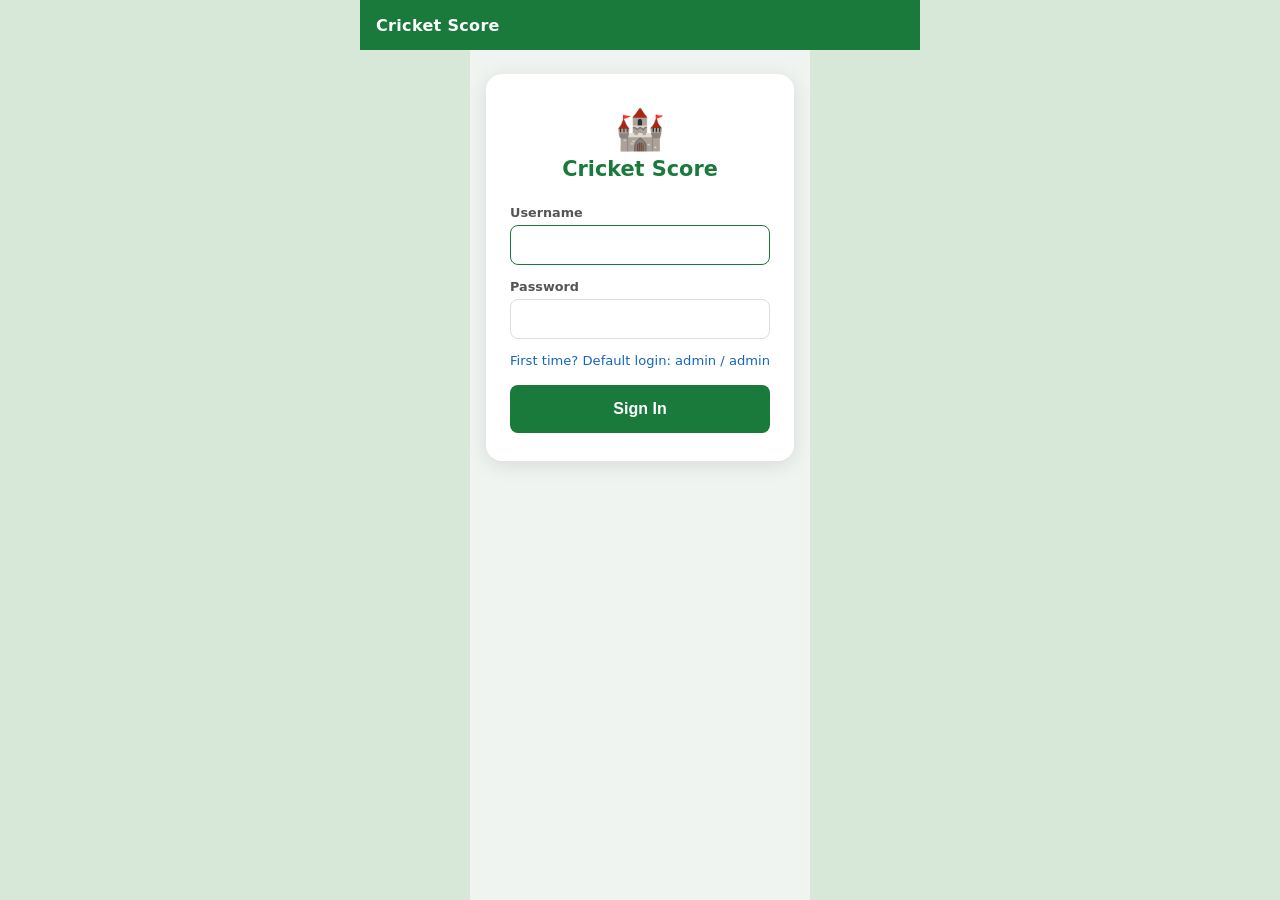
==== index.html @ b2412978 "Initial commit" ====
<!DOCTYPE html>
<html lang="en">
<head>
  <meta charset="UTF-8">
  <meta name="viewport" content="width=device-width, initial-scale=1.0, maximum-scale=1.0">
  <title>Cricket Score</title>
  <link rel="stylesheet" href="style.css">

  <!-- PWA -->
  <link rel="manifest" href="manifest.json">
  <meta name="theme-color" content="#1a7a3c">
  <!-- iOS -->
  <meta name="apple-mobile-web-app-capable" content="yes">
  <meta name="apple-mobile-web-app-status-bar-style" content="black-translucent">
  <meta name="apple-mobile-web-app-title" content="Cricket">
  <link rel="apple-touch-icon" href="icon-192.png">
</head>
<body>

  <!-- ── App header ──────────────────────────────────────── -->
  <header class="app-header">
    <span class="app-title">Cricket Score</span>
    <span class="match-event-label" id="match-event-label"></span>
    <span class="header-user" id="header-user"></span>
    <button class="btn-icon" id="btn-open-settings" title="Settings">&#9881;</button>
    <button class="btn-icon" id="btn-logout" title="Sign Out" style="display:none">&#10148;</button>
  </header>

  <!-- ═══════════════════════════════════════════════════════
       SCREEN: LOGIN
  ════════════════════════════════════════════════════════ -->
  <div id="screen-login">
    <div class="login-wrap">
      <div class="login-card">
        <p class="login-logo">&#127984;</p>
        <h1 class="login-title">Cricket Score</h1>
        <form id="form-login" class="login-form" novalidate>
          <label class="login-label">Username
            <input type="text" id="input-login-user" class="login-input"
                   autocomplete="username" autocapitalize="none" autocorrect="off">
          </label>
          <label class="login-label">Password
            <input type="password" id="input-login-pass" class="login-input"
                   autocomplete="current-password">
          </label>
          <p id="login-msg" class="login-msg"></p>
          <button type="submit" class="btn-primary">Sign In</button>
        </form>
      </div>
    </div>
  </div>

  <!-- ═══════════════════════════════════════════════════════
       SCREEN: HOME
  ════════════════════════════════════════════════════════ -->
  <div id="screen-home" style="display:none">

    <div class="home-start">
      <div class="setup-card">
        <div class="setup-header">
          <span class="setup-icon">&#127984;</span>
          <span class="setup-title">New Match</span>
        </div>
        <label class="setup-label" for="input-match-name">Match Name
          <input class="setup-input" id="input-match-name" type="text"
                 autocomplete="off" autocapitalize="words">
        </label>
        <label class="setup-label" for="select-overs">Overs per Innings
          <select id="select-overs" class="setup-input setup-select"></select>
        </label>
        <button class="btn-start-large" id="btn-start-match">&#9654;&ensp;Start New Match</button>
      </div>
    </div>

    <div class="home-past">
      <p class="section-label">Recent Matches</p>
      <div id="past-matches-list"></div>
    </div>

  </div><!-- /screen-home -->

  <!-- ═══════════════════════════════════════════════════════
       SCREEN: SCORING  (live match)
  ════════════════════════════════════════════════════════ -->
  <div id="screen-scoring" style="display:none">

    <!-- Innings bar — editable team names, both scores always visible -->
    <div class="innings-bar">
      <div class="inn-side" id="inn-side-0">
        <input class="inn-name-input" id="inn-name-0" type="text"
               placeholder="Team A" autocomplete="off" maxlength="30">
        <div class="inn-score-line">
          <span class="inn-score" id="inn-score-0">—</span>
          <span class="inn-overs" id="inn-overs-0"></span>
        </div>
      </div>
      <span class="inn-vs">vs</span>
      <div class="inn-side inn-right" id="inn-side-1">
        <input class="inn-name-input inn-name-right" id="inn-name-1" type="text"
               placeholder="Team B" autocomplete="off" maxlength="30">
        <div class="inn-score-line inn-score-right">
          <span class="inn-score" id="inn-score-1">—</span>
          <span class="inn-overs" id="inn-overs-1"></span>
        </div>
      </div>
    </div>

    <!-- Target strip (second innings only) -->
    <div class="target-bar" id="target-bar" style="display:none"></div>

    <!-- Batters + over info (stacked mobile / side-by-side desktop) -->
    <div class="batters-over-panel">

      <div class="batters-col">
        <div class="batter-row batter-striker" id="striker-row">
          <span class="bat-icon">&#127984;</span>
          <span class="batter-name" id="striker-name">—</span>
          <span class="batter-score" id="striker-score"></span>
        </div>
        <div class="batter-row" id="nonstriker-row">
          <span class="bat-icon"></span>
          <span class="batter-name" id="nonstriker-name">—</span>
          <span class="batter-score" id="nonstriker-score"></span>
        </div>
      </div>

      <!-- Over info: always in DOM, CSS controls placement -->
      <div class="over-info" id="over-info">
        <div class="over-row" id="over-current"></div>
        <div class="over-row" id="over-last"></div>
      </div>

    </div><!-- /batters-over-panel -->

    <!-- Inline: add next batter -->
    <div class="add-batter-row" id="add-batter-row" style="display:none">
      <span class="add-batter-label" id="add-batter-label">Next Batter</span>
      <input class="add-batter-input" id="input-next-batter"
             type="text" placeholder="Player name"
             autocomplete="off" autocapitalize="words">
      <button class="btn-add-batter" id="btn-confirm-batter">+</button>
    </div>

    <!-- Inline: add next bowler -->
    <div class="add-bowler-row" id="add-bowler-row" style="display:none">
      <span class="add-batter-label bowler-label">Bowler</span>
      <div class="bowler-input-line">
        <input class="add-batter-input" id="input-next-bowler"
               type="text" placeholder="Select or enter bowler name"
               list="bowler-datalist"
               autocomplete="off" autocapitalize="words">
        <datalist id="bowler-datalist"></datalist>
        <button class="btn-add-batter btn-add-bowler" id="btn-confirm-bowler">+</button>
      </div>
    </div>

    <!-- Compact actions: undo + end innings -->
    <div class="scoring-actions">
      <button class="btn-undo" id="btn-undo" disabled>&#8617; Undo</button>
      <button class="btn-end-innings" id="btn-end-innings">End Innings</button>
    </div>

    <!-- Ball event buttons -->
    <div class="ball-events" id="ball-events">
      <button class="ball-btn runs-btn"          data-event="0">0</button>
      <button class="ball-btn runs-btn"          data-event="1">1</button>
      <button class="ball-btn runs-btn"          data-event="2">2</button>
      <button class="ball-btn runs-btn"          data-event="3">3</button>
      <button class="ball-btn runs-btn boundary" data-event="4">4</button>
      <button class="ball-btn runs-btn six"      data-event="6">6</button>
      <button class="ball-btn extra-btn"         data-event="wide">WD</button>
      <button class="ball-btn extra-btn"         data-event="noball">NB</button>
      <button class="ball-btn extra-btn"         data-event="bye">Bye</button>
      <button class="ball-btn extra-btn"         data-event="legbye">LB</button>
      <button class="ball-btn wicket-btn"        data-event="wicket">OUT</button>
      <button class="ball-btn swap-btn"          id="btn-swap-strike">&#8644;</button>
    </div>

    <!-- Both scorecards — always visible, side by side -->
    <div class="scorecards-grid">
      <div class="scorecard-card" id="scorecard-0">
        <p class="sc-placeholder">Innings 1</p>
      </div>
      <div class="scorecard-card" id="scorecard-1">
        <p class="sc-placeholder">Innings 2</p>
      </div>
    </div>

  </div><!-- /screen-scoring -->

  <!-- ═══════════════════════════════════════════════════════
       SCREEN: RESULT  (match over, full scorecard)
  ════════════════════════════════════════════════════════ -->
  <div id="screen-result" style="display:none">
    <div id="result-content"></div>
    <div class="result-actions">
      <button class="btn-primary" id="btn-new-match">&#8592; All Matches</button>
    </div>
  </div>

<!-- ── Settings modal ──────────────────────────────────── -->
  <div class="modal-overlay" id="settings-modal" style="display:none">
    <div class="modal-box">
      <div class="modal-header">
        <h2>GitHub Settings</h2>
        <button class="modal-close" id="btn-close-settings">&#10005;</button>
      </div>
      <form class="settings-form" id="form-settings" novalidate>
        <label>GitHub Personal Access Token
          <input type="password" id="input-pat" placeholder="ghp_…" autocomplete="off">
        </label>
        <label>GitHub Username / Org
          <input type="text" id="input-owner" placeholder="your-username" autocomplete="off">
        </label>
        <label>Repository Name
          <input type="text" id="input-repo" placeholder="cricket-data" autocomplete="off">
        </label>
        <label>File Path
          <input type="text" id="input-filepath" placeholder="matches.json">
        </label>
        <div id="settings-status" class="status-msg"></div>
        <button type="submit" class="btn-primary">Test &amp; Save</button>

        <div class="settings-divider"></div>
        <p class="settings-section-title">Change Password</p>
        <label>Current Password
          <input type="password" id="input-curr-pwd" autocomplete="current-password">
        </label>
        <label>New Password
          <input type="password" id="input-new-pwd" autocomplete="new-password">
        </label>
        <div id="pwd-status" class="status-msg"></div>
        <button type="button" class="btn-primary btn-secondary" id="btn-change-pwd">Update Password</button>
      </form>
    </div>
  </div>

  <!-- ── Loading overlay ─────────────────────────────────── -->
  <div id="loading-overlay" style="display:none">
    <div class="spinner"></div>
    <span>Loading…</span>
  </div>

  <!-- ── Toast ────────────────────────────────────────────── -->
  <div id="toast" style="display:none"></div>

  <script src="scoring.js"></script>
  <script src="github.js"></script>
  <script src="app.js"></script>
  <script>
    if ('serviceWorker' in navigator) {
      navigator.serviceWorker.register('/sw.js');
    }
  </script>
</body>
</html>
---- style.css ----
/* ── Reset & Base ──────────────────────────────────── */
*, *::before, *::after { box-sizing: border-box; margin: 0; padding: 0; }
body {
  font-family: system-ui, -apple-system, sans-serif;
  background: #f0f4f0;
  color: #1a1a1a;
  min-height: 100dvh;
  min-height: 100vh;
}

/* ── App Header ────────────────────────────────────── */
.app-header {
  display: flex;
  align-items: center;
  justify-content: space-between;
  background: #1a7a3c;
  color: #fff;
  padding: 0 16px;
  height: 50px;
  position: sticky;
  top: 0;
  z-index: 20;
}
.app-title { font-size: 1rem; font-weight: 700; letter-spacing: 0.02em; flex-shrink: 0; }
.header-user {
  font-size: 0.72rem;
  font-weight: 600;
  color: rgba(255,255,255,0.75);
  background: rgba(255,255,255,0.15);
  padding: 2px 8px;
  border-radius: 10px;
  white-space: nowrap;
  flex-shrink: 0;
}
.match-event-label {
  flex: 1;
  font-size: 0.78rem;
  font-weight: 600;
  color: rgba(255,255,255,0.85);
  white-space: nowrap;
  overflow: hidden;
  text-overflow: ellipsis;
  text-align: center;
  padding: 0 8px;
}
.btn-icon {
  background: none;
  border: none;
  color: rgba(255,255,255,0.8);
  font-size: 1.25rem;
  cursor: pointer;
  touch-action: manipulation;
  min-width: 40px;
  min-height: 40px;
  display: flex;
  align-items: center;
  justify-content: center;
  border-radius: 50%;
}
.btn-icon:active { background: rgba(255,255,255,0.15); }

/* ── Common Buttons ────────────────────────────────── */
.btn-primary {
  display: block;
  width: 100%;
  padding: 14px;
  background: #1a7a3c;
  color: #fff;
  border: none;
  border-radius: 8px;
  font-size: 1rem;
  font-weight: 700;
  cursor: pointer;
  touch-action: manipulation;
  min-height: 48px;
  text-align: center;
}
.btn-primary:active { background: #155f30; }

/* ── HOME SCREEN ───────────────────────────────────── */
.teams-grid {
  display: grid;
  grid-template-columns: 1fr;
}

.team-card {
  background: #fff;
  border-bottom: 2px solid #e0e0e0;
}

.team-card-header {
  padding: 14px 16px 10px;
  border-bottom: 1px solid #f0f0f0;
}

.team-name-input {
  width: 100%;
  font-size: 1.2rem;
  font-weight: 700;
  color: #1a7a3c;
  border: none;
  outline: none;
  background: transparent;
  padding: 2px 0 4px;
  border-bottom: 2px solid transparent;
}
.team-name-input:focus { border-bottom-color: #1a7a3c; }

.players-list { background: #fff; }

.player-row {
  display: flex;
  align-items: center;
  gap: 10px;
  padding: 10px 16px;
  border-bottom: 1px solid #f5f5f5;
}
.player-num {
  font-size: 0.8rem;
  color: #ccc;
  min-width: 20px;
  text-align: right;
  flex-shrink: 0;
}
.player-name-input {
  flex: 1;
  font-size: 16px;
  border: none;
  outline: none;
  background: transparent;
  color: #1a1a1a;
  padding: 2px 0;
  min-height: 32px;
}
.player-name-input:focus { border-bottom: 1px solid #1a7a3c; }
.btn-remove-player {
  background: none;
  border: none;
  color: #ddd;
  font-size: 1.2rem;
  cursor: pointer;
  touch-action: manipulation;
  min-width: 36px;
  min-height: 36px;
  display: flex;
  align-items: center;
  justify-content: center;
  border-radius: 50%;
  flex-shrink: 0;
}
.btn-remove-player:active { color: #dc3545; background: #fff0f0; }

.btn-add-player {
  display: block;
  width: 100%;
  padding: 13px 16px;
  background: #fff;
  border: none;
  border-top: 1px solid #efefef;
  color: #1a7a3c;
  font-size: 0.95rem;
  font-weight: 600;
  text-align: left;
  cursor: pointer;
  touch-action: manipulation;
}
.btn-add-player:active { background: #f0f9f4; }

.home-start { padding: 16px 16px 4px; }

/* Setup card */
.setup-card {
  background: #fff;
  border-radius: 16px;
  padding: 20px 18px 22px;
  box-shadow: 0 3px 14px rgba(0,0,0,0.09);
  display: flex;
  flex-direction: column;
  gap: 16px;
}
.setup-header {
  display: flex;
  align-items: center;
  gap: 10px;
  border-bottom: 1px solid #f0f0f0;
  padding-bottom: 14px;
}
.setup-icon  { font-size: 1.5rem; line-height: 1; }
.setup-title { font-size: 1.1rem; font-weight: 700; color: #1a1a1a; }

.setup-label {
  display: flex;
  flex-direction: column;
  gap: 6px;
  font-size: 0.72rem;
  font-weight: 700;
  color: #888;
  text-transform: uppercase;
  letter-spacing: 0.05em;
}
.setup-input {
  font-size: 16px;
  padding: 11px 14px;
  border: 1.5px solid #e8e8e8;
  border-radius: 10px;
  background: #fafafa;
  outline: none;
  color: #1a1a1a;
  width: 100%;
  transition: border-color 0.15s, background 0.15s;
}
.setup-input:focus { border-color: #1a7a3c; background: #fff; }
.setup-select { cursor: pointer; }

.btn-start-large {
  display: block;
  width: 100%;
  padding: 15px;
  background: linear-gradient(160deg, #22913f 0%, #0d5a2c 100%);
  color: #fff;
  border: none;
  border-radius: 12px;
  font-size: 1.05rem;
  font-weight: 700;
  cursor: pointer;
  touch-action: manipulation;
  min-height: 52px;
  text-align: center;
  letter-spacing: 0.01em;
  box-shadow: 0 4px 14px rgba(13,90,44,0.3);
  margin-top: 2px;
}
.btn-start-large:active { opacity: 0.88; box-shadow: none; }

.home-past { padding: 0 16px 24px; }

.section-label {
  font-size: 0.72rem;
  font-weight: 700;
  text-transform: uppercase;
  letter-spacing: 0.07em;
  color: #aaa;
  padding: 12px 0 8px;
}

.match-card {
  background: #fff;
  border-radius: 10px;
  padding: 12px 14px;
  margin-bottom: 8px;
  box-shadow: 0 1px 3px rgba(0,0,0,0.07);
  cursor: pointer;
  touch-action: manipulation;
}
.match-card:active { background: #f9f9f9; }
.match-card-teams  { font-size: 0.95rem; font-weight: 600; }
.match-card-scores { font-size: 0.78rem; color: #666; margin-top: 3px; }
.match-card-result { font-size: 0.78rem; color: #1a7a3c; font-weight: 600; margin-top: 3px; }
.empty-state { text-align: center; color: #ccc; font-size: 0.9rem; padding: 24px 0; }

/* ── SCORING SCREEN ────────────────────────────────── */

/* Innings bar */
.innings-bar {
  display: flex;
  align-items: stretch;
  background: #1a7a3c;
  color: #fff;
  padding: 6px 14px;
  gap: 8px;
}
.inn-side { flex: 1; opacity: 0.55; transition: opacity 0.15s; min-width: 0; }
.inn-side.batting { opacity: 1; }
.inn-right { text-align: right; }

.inn-name-input {
  width: 100%;
  background: transparent;
  border: none;
  border-bottom: 1px dashed rgba(255,255,255,0.35);
  outline: none;
  color: #fff;
  font-size: 0.72rem;
  font-weight: 700;
  text-transform: uppercase;
  letter-spacing: 0.04em;
  padding: 0;
  margin-bottom: 2px;
}
.inn-name-input:focus { border-bottom-color: rgba(255,255,255,0.8); }
.inn-name-right { text-align: right; }

.inn-score-line { display: flex; align-items: baseline; gap: 4px; }
.inn-score-right { justify-content: flex-end; }
.inn-score { font-size: 1.3rem; font-weight: 700; line-height: 1; }
.inn-overs { font-size: 0.7rem; opacity: 0.75; }
.inn-vs    { font-size: 0.72rem; opacity: 0.45; align-self: center; flex-shrink: 0; }

/* Target bar */
.target-bar {
  background: #f5c518;
  color: #1a1a1a;
  text-align: center;
  padding: 6px 14px;
  font-size: 0.82rem;
  font-weight: 700;
}

/* Batters + over panel */
.batters-over-panel {
  display: flex;
  flex-direction: column;
  background: #fff;
  border-bottom: 1px solid #efefef;
}

.batters-col { padding: 3px 10px; min-width: 0; }

.batter-row {
  display: flex;
  align-items: center;
  gap: 5px;
  padding: 2px 0;
  min-height: 22px;
}
.bat-icon { width: 16px; flex-shrink: 0; font-size: 0.75rem; text-align: center; }
.batter-name {
  flex: 1;
  font-size: 0.8rem;
  white-space: nowrap;
  overflow: hidden;
  text-overflow: ellipsis;
  min-width: 0;
}
.batter-striker .batter-name { font-weight: 600; }
.batter-score {
  font-size: 0.78rem;
  font-weight: 700;
  color: #1a7a3c;
  white-space: nowrap;
  flex-shrink: 0;
}

/* Over info */
.over-info {
  padding: 4px 10px 5px;
  border-top: 1px solid #f2f2f2;
  min-height: 0;
  flex: 1;
  min-width: 0;
}
.over-row {
  display: flex;
  align-items: center;
  flex-wrap: wrap;
  gap: 2px;
  min-height: 0;
  margin-bottom: 0;
}

.over-label {
  font-size: 0.68rem;
  font-weight: 700;
  color: #999;
  text-transform: uppercase;
  letter-spacing: 0.03em;
  margin-right: 3px;
  white-space: nowrap;
  flex-shrink: 0;
}
.over-sep {
  color: #ccc;
  font-size: 0.85rem;
  font-weight: 300;
  margin: 0 4px;
  flex-shrink: 0;
}
.over-empty {
  color: #ccc;
  font-size: 0.75rem;
  margin-right: 4px;
}

/* Ball chips */
.chip {
  display: inline-flex;
  align-items: center;
  justify-content: center;
  min-width: 24px;
  height: 24px;
  border-radius: 5px;
  font-size: 0.72rem;
  font-weight: 700;
  padding: 0 4px;
}
.chip-dot     { background: #f0f0f0; color: #999; }
.chip-runs    { background: #e4f2ea; color: #1a7a3c; }
.chip-four    { background: #1a7a3c; color: #fff; }
.chip-six     { background: #0d5a2c; color: #fff; }
.chip-extra   { background: #fff3cd; color: #7b5800; }
.chip-wicket  { background: #dc3545; color: #fff; }

/* Inline add batter */
.add-batter-row {
  display: flex;
  align-items: center;
  gap: 8px;
  padding: 8px 14px;
  background: #e8f5e9;
  border-bottom: 1px solid #c8e6c9;
}
.add-batter-label {
  font-size: 0.78rem;
  font-weight: 700;
  color: #2e7d32;
  white-space: nowrap;
  flex-shrink: 0;
}
.add-batter-input {
  flex: 1;
  font-size: 16px;
  padding: 8px 10px;
  border: 1px solid #a5d6a7;
  border-radius: 6px;
  background: #fff;
  outline: none;
  min-width: 0;
}
.add-batter-input:focus { border-color: #1a7a3c; }
.btn-add-batter {
  background: #1a7a3c;
  color: #fff;
  border: none;
  border-radius: 6px;
  width: 40px;
  height: 40px;
  font-size: 1.4rem;
  cursor: pointer;
  touch-action: manipulation;
  flex-shrink: 0;
  display: flex;
  align-items: center;
  justify-content: center;
}

/* Inline add bowler */
.add-bowler-row {
  padding: 7px 14px 8px;
  background: #e8f0fe;
  border-bottom: 1px solid #c5d5f8;
}
.bowler-label { color: #1565c0; }
.bowler-input-line {
  display: flex;
  gap: 8px;
  align-items: center;
}
.btn-add-bowler { background: #1565c0 !important; }

/* Ball events */
.ball-events {
  display: grid;
  grid-template-columns: repeat(6, 1fr);
  gap: 4px;
  padding: 7px 8px 6px;
  background: #f8f9f8;
}
.ball-btn {
  min-height: 40px;
  font-size: 0.82rem;
  font-weight: 700;
  border: none;
  border-radius: 7px;
  cursor: pointer;
  touch-action: manipulation;
  padding: 0 2px;
}
.runs-btn   { background: #e4f2ea; color: #1a7a3c; }
.boundary   { background: #1a7a3c; color: #fff; }
.six        { background: #0d5a2c; color: #fff; }
.extra-btn  { background: #fff8e1; color: #7b5800; }
.wicket-btn { background: #1565c0; color: #fff; }
.swap-btn   { background: #e3f2fd; color: #1565c0; }
.ball-btn:disabled { opacity: 0.28; cursor: not-allowed; }

/* Compact scoring actions bar (undo + end innings) */
.scoring-actions {
  display: flex;
  align-items: center;
  justify-content: space-between;
  padding: 5px 8px;
  background: #f8f9f8;
  border-top: 1px solid #eaeaea;
  gap: 6px;
}
.btn-undo {
  padding: 6px 14px;
  background: #fff;
  color: #555;
  border: 1px solid #ccc;
  border-radius: 6px;
  font-size: 0.8rem;
  font-weight: 600;
  cursor: pointer;
  touch-action: manipulation;
  min-height: 34px;
  white-space: nowrap;
}
.btn-undo:disabled { opacity: 0.35; cursor: not-allowed; }
.btn-undo:not(:disabled):active { background: #f0f0f0; }
.btn-end-innings {
  padding: 6px 14px;
  background: #fff;
  color: #1a7a3c;
  border: 1.5px solid #1a7a3c;
  border-radius: 6px;
  font-size: 0.8rem;
  font-weight: 700;
  cursor: pointer;
  touch-action: manipulation;
  min-height: 34px;
  white-space: nowrap;
}
.btn-end-innings:active { background: #f0f9f4; }

/* Scorecards */
.scorecards-grid {
  display: grid;
  grid-template-columns: 1fr 1fr;
  border-top: 2px solid #dde8dd;
}
.scorecard-card {
  padding: 10px 10px 14px;
  background: #fff;
  min-width: 0;
  overflow: hidden;
}
.scorecard-card + .scorecard-card { border-left: 1px solid #e8e8e8; }
.scorecard-card h4 {
  font-size: 0.72rem;
  font-weight: 700;
  text-transform: uppercase;
  letter-spacing: 0.04em;
  color: #1a7a3c;
  margin-bottom: 6px;
  white-space: nowrap;
  overflow: hidden;
  text-overflow: ellipsis;
}
.sc-table { width: 100%; border-collapse: collapse; font-size: 0.72rem; }
.sc-table th { font-size: 0.62rem; font-weight: 700; color: #bbb; text-transform: uppercase;
               padding: 2px 1px 4px; border-bottom: 1px solid #eee; text-align: right; }
.sc-table th.td-name { text-align: left; }
.sc-table td { padding: 3px 1px; border-bottom: 1px solid #f8f8f8; vertical-align: middle; }
.td-name   { overflow: hidden; text-overflow: ellipsis; white-space: nowrap; max-width: 54px; }
.td-status-inline { color: #ccc; font-size: 0.6rem; margin-left: 2px; }
.td-runs   { text-align: right; width: 20px; padding-right: 2px; }
.td-balls  { text-align: right; color: #aaa; width: 18px; font-size: 0.68rem; }
.td-sr     { text-align: right; color: #888; width: 26px; font-size: 0.68rem; }
.td-fours  { text-align: right; color: #1a7a3c; width: 16px; font-size: 0.68rem; }
.td-sixes  { text-align: right; color: #0d5a2c; width: 16px; font-size: 0.68rem; }

/* Not-out batters: bold */
.sc-row-active .td-name,
.sc-row-active .td-runs,
.sc-row-active .td-balls,
.sc-row-active .td-sr { font-weight: 700; }

/* Out batters: same colour, normal weight (no grey fade) */
.sc-row-out .td-name,
.sc-row-out .td-runs,
.sc-row-out .td-balls,
.sc-row-out .td-sr { font-weight: 400; }
.sc-extras {
  font-size: 0.68rem; color: #999; padding: 5px 0 2px;
  border-top: 1px solid #f5f5f5; margin-top: 2px;
}
.sc-total {
  font-size: 0.82rem; font-weight: 700;
  padding: 3px 0 0; border-top: 1px solid #e0e0e0; margin-top: 3px;
}
.sc-placeholder { font-size: 0.78rem; color: #ccc; text-align: center; padding: 20px 4px; }
.sc-section-label {
  font-size: 0.62rem;
  font-weight: 700;
  text-transform: uppercase;
  letter-spacing: 0.06em;
  color: #1565c0;
  padding: 7px 0 4px;
  border-top: 1px solid #e0e0e0;
  margin-top: 4px;
}
.td-overs { text-align: right; width: 22px; color: #555; font-size: 0.68rem; }
.td-bruns { text-align: right; width: 18px; font-size: 0.68rem; }
.td-wkts  { text-align: right; width: 14px; color: #1565c0; font-weight: 700; font-size: 0.68rem; }

/* ── RESULT SCREEN ─────────────────────────────────── */
.result-banner {
  display: flex;
  flex-direction: column;
  align-items: center;
  justify-content: center;
  gap: 6px;
  padding: 28px 20px 24px;
  background: linear-gradient(150deg, #1a7a3c 0%, #0d5a2c 55%, #093d1e 100%);
  color: #fff;
  text-align: center;
  position: relative;
  overflow: hidden;
  animation: result-pop 0.45s cubic-bezier(0.22, 1, 0.36, 1) both;
}
.result-banner::before {
  content: '';
  position: absolute;
  inset: 0;
  background: radial-gradient(ellipse at 50% 0%, rgba(255,255,255,0.12) 0%, transparent 70%);
  pointer-events: none;
}
.result-banner-trophy {
  font-size: 2.8rem;
  line-height: 1;
  filter: drop-shadow(0 2px 8px rgba(0,0,0,0.35));
  animation: trophy-bounce 0.6s 0.35s cubic-bezier(0.22, 1, 0.36, 1) both;
}
.result-banner-text {
  font-size: 1.25rem;
  font-weight: 800;
  letter-spacing: 0.01em;
  line-height: 1.25;
  text-shadow: 0 2px 8px rgba(0,0,0,0.3);
  position: relative;
}
@keyframes result-pop {
  from { opacity: 0; transform: translateY(-10px); }
  to   { opacity: 1; transform: translateY(0); }
}
@keyframes trophy-bounce {
  from { opacity: 0; transform: scale(0.4) translateY(8px); }
  to   { opacity: 1; transform: scale(1) translateY(0); }
}

.result-actions { padding: 12px 16px 20px; }

/* Match meta */
.res-match-meta {
  display: flex;
  align-items: baseline;
  gap: 10px;
  padding: 14px 16px 10px;
  flex-wrap: wrap;
}
.res-match-title { font-size: 1rem; font-weight: 700; }
.res-match-date  { font-size: 0.78rem; color: #999; }

/* Per-innings block */
.res-innings {
  padding: 10px 16px 12px;
  background: #fff;
  border-top: 2px solid #e8f0e8;
}
.res-innings-2 { border-top-color: #d6e4f8; }

.res-inn-header {
  display: flex;
  align-items: baseline;
  justify-content: space-between;
  margin-bottom: 6px;
}
.res-team-name { font-size: 0.78rem; font-weight: 700; text-transform: uppercase; letter-spacing: 0.05em; color: #1a7a3c; }
.res-innings-2 .res-team-name { color: #1565c0; }
.res-inn-total { font-size: 1.25rem; font-weight: 700; }
.res-inn-overs { font-size: 0.72rem; font-weight: 400; color: #888; }

/* Batters row */
.res-batters {
  display: flex;
  flex-wrap: wrap;
  align-items: center;
  gap: 2px;
  margin-bottom: 5px;
  line-height: 1.8;
}
.res-batter-in  { font-size: 0.85rem; }
.res-batter-out { font-size: 0.85rem; color: #888; }
.res-dot { color: #ccc; font-size: 0.85rem; padding: 0 3px; }

/* Extras */
.res-extras {
  font-size: 0.75rem;
  color: #888;
  margin-bottom: 6px;
}
.res-extras-detail { color: #aaa; }

/* Bowling row */
.res-bowling {
  display: flex;
  flex-wrap: wrap;
  align-items: center;
  gap: 2px;
  padding-top: 6px;
  border-top: 1px solid #f0f0f0;
}
.res-bowling-lbl {
  font-size: 0.65rem;
  font-weight: 700;
  text-transform: uppercase;
  letter-spacing: 0.06em;
  color: #aaa;
  margin-right: 4px;
  flex-shrink: 0;
}
.res-bowler      { font-size: 0.82rem; }
.res-bowler-wkt  { color: #1565c0; }

/* Result summary */
.res-summary {
  background: linear-gradient(135deg, #1a7a3c, #0d5a2c);
  color: #fff;
  text-align: center;
  padding: 14px 16px;
  font-size: 1rem;
  font-weight: 700;
  letter-spacing: 0.01em;
}

/* ── Settings Modal ────────────────────────────────── */
.modal-overlay {
  position: fixed; inset: 0;
  background: rgba(0,0,0,0.45);
  z-index: 50;
  display: flex;
  align-items: flex-end;
  justify-content: center;
}
.modal-box {
  background: #fff;
  width: 100%;
  max-width: 520px;
  border-radius: 16px 16px 0 0;
  max-height: 92dvh;
  max-height: 92vh;
  overflow-y: auto;
}
.modal-header {
  display: flex; align-items: center; justify-content: space-between;
  padding: 16px 16px 10px; border-bottom: 1px solid #eee;
}
.modal-header h2 { font-size: 1rem; font-weight: 700; }
.modal-close {
  background: none; border: none; font-size: 1.1rem; color: #888;
  cursor: pointer; touch-action: manipulation; padding: 4px 8px; min-height: 36px;
}
.settings-form { padding: 16px; display: flex; flex-direction: column; gap: 14px; }
.settings-form label { display: flex; flex-direction: column; gap: 5px; font-size: 0.8rem; font-weight: 600; color: #555; }
.settings-form input { font-size: 16px; padding: 10px 12px; border: 1px solid #ddd; border-radius: 8px; outline: none; color: #1a1a1a; }
.settings-form input:focus { border-color: #1a7a3c; }
.status-msg { font-size: 0.83rem; padding: 8px 12px; border-radius: 6px; display: none; }
.status-msg.show  { display: block; }
.status-msg.ok    { background: #e8f5e9; color: #2e7d32; }
.status-msg.error { background: #ffebee; color: #c62828; }

/* ── Loading / Toast ───────────────────────────────── */
#loading-overlay {
  position: fixed; inset: 0;
  background: rgba(255,255,255,0.82);
  display: flex; align-items: center; justify-content: center;
  flex-direction: column; gap: 12px; z-index: 100;
  font-size: 0.9rem; color: #555;
}
.spinner {
  width: 34px; height: 34px;
  border: 4px solid #ddd; border-top-color: #1a7a3c;
  border-radius: 50%; animation: spin 0.75s linear infinite;
}
@keyframes spin { to { transform: rotate(360deg); } }

#toast {
  position: fixed; bottom: 20px; left: 50%; transform: translateX(-50%);
  background: #333; color: #fff;
  padding: 9px 20px; border-radius: 20px;
  font-size: 0.85rem; z-index: 200;
  max-width: 88vw; text-align: center;
  pointer-events: none; white-space: nowrap;
}
.toast-success { background: #1a7a3c !important; }
.toast-error   { background: #dc3545 !important; }
.toast-warn    { background: #856404 !important; }

/* ── Login Screen ──────────────────────────────────── */
#screen-login {
  min-height: calc(100dvh - 50px);
  min-height: calc(100vh - 50px);
  display: flex;
  align-items: center;
  justify-content: center;
  padding: 24px 16px;
  background: #f0f4f0;
}
.login-wrap {
  width: 100%;
  max-width: 360px;
}
.login-card {
  background: #fff;
  border-radius: 16px;
  padding: 32px 24px 28px;
  box-shadow: 0 4px 20px rgba(0,0,0,0.1);
  text-align: center;
}
.login-logo  { font-size: 2.5rem; margin-bottom: 4px; }
.login-title { font-size: 1.3rem; font-weight: 700; color: #1a7a3c; margin-bottom: 24px; }
.login-form  { display: flex; flex-direction: column; gap: 14px; text-align: left; }
.login-label { display: flex; flex-direction: column; gap: 5px; font-size: 0.8rem; font-weight: 600; color: #555; }
.login-input {
  font-size: 16px;
  padding: 10px 12px;
  border: 1px solid #ddd;
  border-radius: 8px;
  outline: none;
  color: #1a1a1a;
  width: 100%;
}
.login-input:focus { border-color: #1a7a3c; }
.login-msg        { font-size: 0.82rem; min-height: 18px; margin: 0; }
.login-msg-error  { color: #c62828; }
.login-msg-info   { color: #1565c0; }

/* Settings extras */
.settings-divider      { border: none; border-top: 1px solid #eee; margin: 4px 0; }
.settings-section-title { font-size: 0.8rem; font-weight: 700; color: #555; margin: 0; }
.btn-secondary { background: #555 !important; }

/* ── Desktop layout ────────────────────────────────── */
@media (min-width: 600px) {
  /* Home: teams side by side */
  .teams-grid {
    grid-template-columns: 1fr 1fr;
  }
  .team-card-b {
    border-left: 2px solid #e8e8e8;
    border-bottom: 2px solid #e0e0e0;
  }

  /* Scoring: batters + over info side by side */
  .batters-over-panel {
    flex-direction: row;
    align-items: stretch;
  }
  .batters-col {
    flex: 0 0 auto;
    width: 38%;
    border-right: 1px solid #f0f0f0;
  }
  .over-info {
    flex: 1;
    border-top: none;
    padding: 6px 10px;
    display: flex;
    flex-direction: column;
    justify-content: center;
    gap: 4px;
  }
  .over-row { margin-bottom: 0; }

  /* Center everything */
  body { display: flex; flex-direction: column; align-items: center; background: #d8e8d8; }
  .app-header { width: 100%; max-width: 560px; border-radius: 0; }
  #screen-home, #screen-scoring, #screen-result { max-width: 560px; width: 100%; }
}
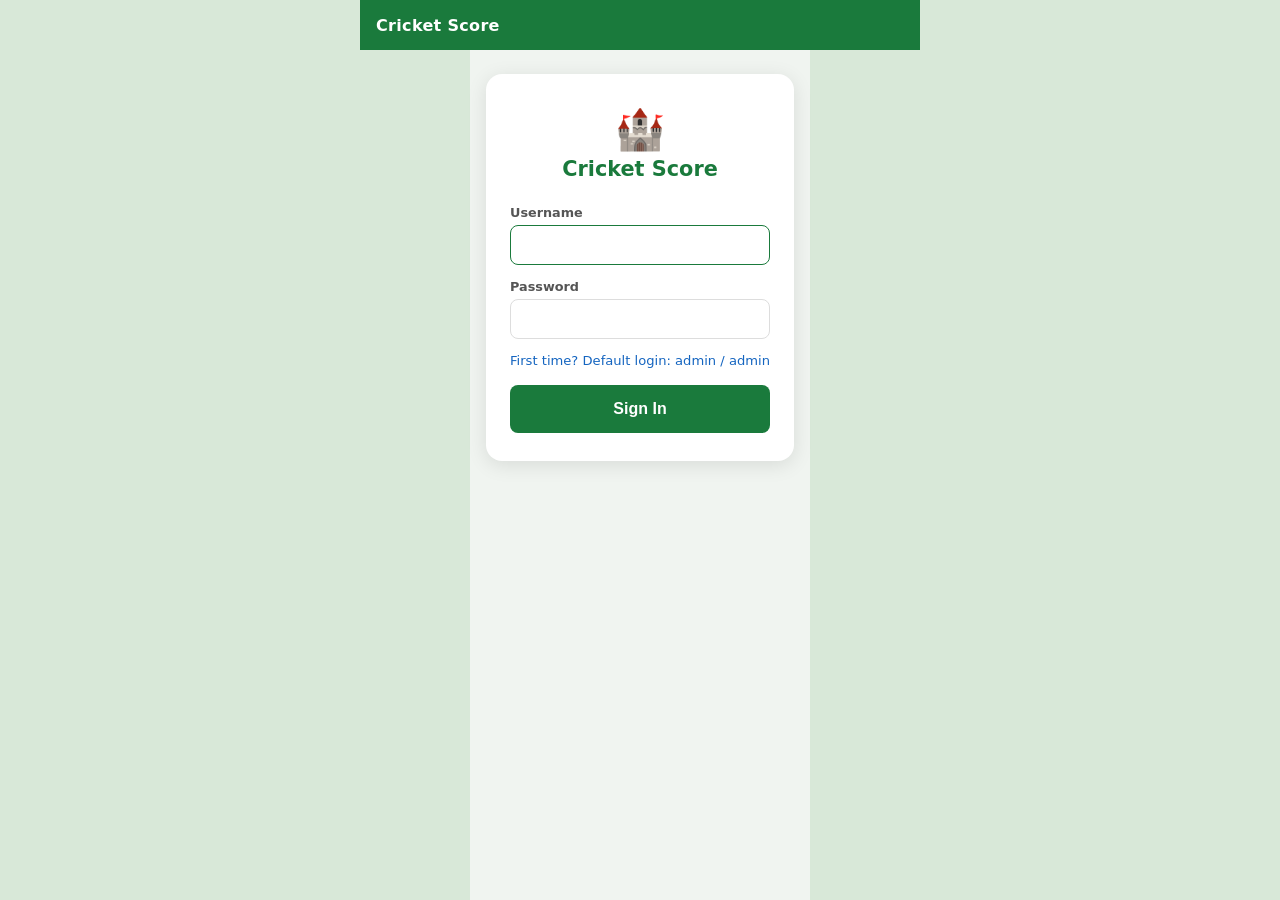
==== commit fd0b423c: "Add file1" ====
--- a/index.html
+++ b/index.html
@@ -231,6 +231,24 @@
         </label>
         <div id="pwd-status" class="status-msg"></div>
         <button type="button" class="btn-primary btn-secondary" id="btn-change-pwd">Update Password</button>
+
+        <!-- Admin only: manage users -->
+        <div id="user-mgmt-section" style="display:none">
+          <div class="settings-divider"></div>
+          <p class="settings-section-title">Manage Users</p>
+          <div id="users-list"></div>
+          <label>New Username
+            <input type="text" id="input-new-username" placeholder="username"
+                   autocomplete="off" autocapitalize="none" autocorrect="off">
+          </label>
+          <label>New Password
+            <input type="password" id="input-new-user-pwd" placeholder="password"
+                   autocomplete="new-password">
+          </label>
+          <div id="adduser-status" class="status-msg"></div>
+          <button type="button" class="btn-primary btn-add-user" id="btn-add-user">+ Add User</button>
+        </div>
+
       </form>
     </div>
   </div>
--- a/style.css
+++ b/style.css
@@ -830,6 +830,33 @@
 .settings-divider      { border: none; border-top: 1px solid #eee; margin: 4px 0; }
 .settings-section-title { font-size: 0.8rem; font-weight: 700; color: #555; margin: 0; }
 .btn-secondary { background: #555 !important; }
+.btn-add-user  { background: #1565c0 !important; }
+
+/* User management list */
+.user-row {
+  display: flex;
+  align-items: center;
+  gap: 8px;
+  padding: 7px 10px;
+  background: #f8f9fa;
+  border-radius: 7px;
+  margin-bottom: 6px;
+}
+.user-row-name { flex: 1; font-size: 0.88rem; font-weight: 600; color: #1a1a1a; }
+.user-row-role {
+  font-size: 0.7rem; font-weight: 700; text-transform: uppercase;
+  letter-spacing: 0.05em; color: #fff;
+  background: #1a7a3c; padding: 2px 7px; border-radius: 10px;
+}
+.user-row-you {
+  font-size: 0.7rem; color: #aaa; font-style: italic;
+}
+.btn-delete-user {
+  background: none; border: 1px solid #dc3545; color: #dc3545;
+  border-radius: 6px; padding: 3px 10px; font-size: 0.75rem;
+  font-weight: 600; cursor: pointer; touch-action: manipulation;
+}
+.btn-delete-user:active { background: #fff0f0; }
 
 /* ── Desktop layout ────────────────────────────────── */
 @media (min-width: 600px) {
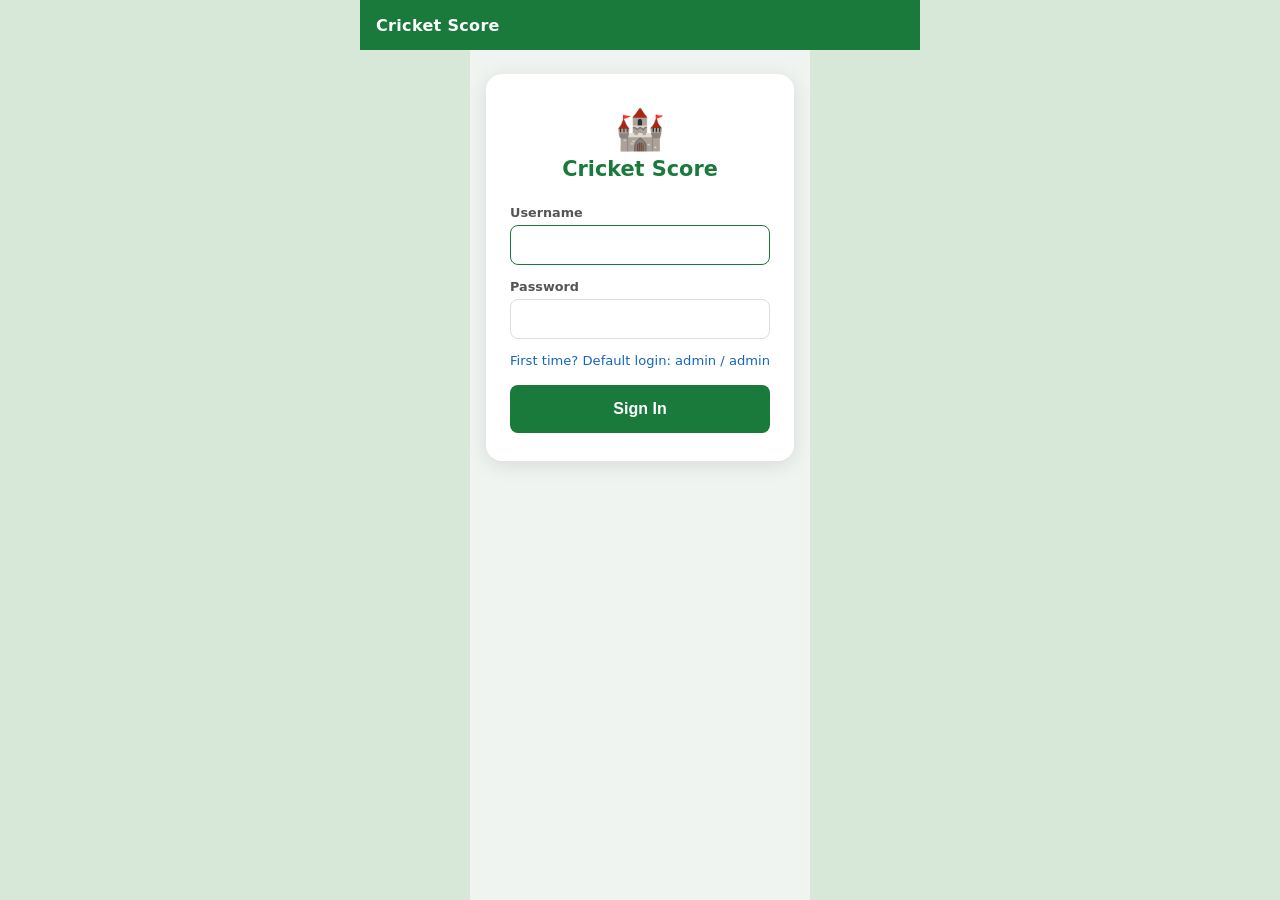
==== commit ec932a29: "Add example.txt file" ====
--- a/index.html
+++ b/index.html
@@ -202,24 +202,46 @@
   <div class="modal-overlay" id="settings-modal" style="display:none">
     <div class="modal-box">
       <div class="modal-header">
-        <h2>GitHub Settings</h2>
+        <h2>Settings</h2>
         <button class="modal-close" id="btn-close-settings">&#10005;</button>
       </div>
       <form class="settings-form" id="form-settings" novalidate>
-        <label>GitHub Personal Access Token
-          <input type="password" id="input-pat" placeholder="ghp_…" autocomplete="off">
-        </label>
-        <label>GitHub Username / Org
-          <input type="text" id="input-owner" placeholder="your-username" autocomplete="off">
-        </label>
-        <label>Repository Name
-          <input type="text" id="input-repo" placeholder="cricket-data" autocomplete="off">
-        </label>
-        <label>File Path
-          <input type="text" id="input-filepath" placeholder="matches.json">
-        </label>
-        <div id="settings-status" class="status-msg"></div>
-        <button type="submit" class="btn-primary">Test &amp; Save</button>
+
+        <!-- Mode: proxy connected (env vars set in Netlify) -->
+        <div id="github-proxy-ok-msg" style="display:none">
+          <div class="proxy-badge proxy-badge-ok">&#10003;&ensp;GitHub connected via Netlify server</div>
+          <p class="proxy-info">Data is stored centrally. All devices connect automatically — no configuration needed here.</p>
+        </div>
+
+        <!-- Mode: proxy exists but env vars not yet set -->
+        <div id="github-proxy-setup-msg" style="display:none">
+          <div class="proxy-badge proxy-badge-warn">&#9888;&ensp;GitHub storage not yet configured</div>
+          <p class="proxy-info">Add these in <strong>Netlify → Site configuration → Environment variables</strong>, then redeploy:</p>
+          <div class="env-var-list">
+            <div class="env-var-item"><code>GITHUB_PAT</code><span>Personal access token (repo scope)</span></div>
+            <div class="env-var-item"><code>GITHUB_OWNER</code><span>Your GitHub username</span></div>
+            <div class="env-var-item"><code>GITHUB_REPO</code><span>Repository name (e.g. cricket-score)</span></div>
+            <div class="env-var-item"><code>GITHUB_FILEPATH</code><span>File path (e.g. matches.json)</span></div>
+          </div>
+        </div>
+
+        <!-- Mode: direct (local / no Netlify function) -->
+        <div id="github-direct-form" style="display:none">
+          <label>GitHub Personal Access Token
+            <input type="password" id="input-pat" placeholder="ghp_…" autocomplete="off">
+          </label>
+          <label>GitHub Username / Org
+            <input type="text" id="input-owner" placeholder="your-username" autocomplete="off">
+          </label>
+          <label>Repository Name
+            <input type="text" id="input-repo" placeholder="cricket-data" autocomplete="off">
+          </label>
+          <label>File Path
+            <input type="text" id="input-filepath" placeholder="matches.json">
+          </label>
+          <div id="settings-status" class="status-msg"></div>
+          <button type="submit" class="btn-primary">Test &amp; Save</button>
+        </div>
 
         <div class="settings-divider"></div>
         <p class="settings-section-title">Change Password</p>
--- a/style.css
+++ b/style.css
@@ -825,6 +825,50 @@
 .login-msg        { font-size: 0.82rem; min-height: 18px; margin: 0; }
 .login-msg-error  { color: #c62828; }
 .login-msg-info   { color: #1565c0; }
+
+/* GitHub proxy status (inside settings modal) */
+.proxy-badge {
+  display: flex;
+  align-items: center;
+  gap: 6px;
+  padding: 10px 14px;
+  border-radius: 8px;
+  font-size: 0.88rem;
+  font-weight: 700;
+}
+.proxy-badge-ok   { background: #e8f5e9; color: #2e7d32; }
+.proxy-badge-warn { background: #fff8e1; color: #7b5800; }
+.proxy-info {
+  font-size: 0.8rem;
+  color: #555;
+  line-height: 1.5;
+  margin-top: 6px;
+}
+.env-var-list {
+  background: #f5f5f5;
+  border-radius: 8px;
+  padding: 10px 12px;
+  display: flex;
+  flex-direction: column;
+  gap: 6px;
+  margin-top: 8px;
+}
+.env-var-item {
+  display: flex;
+  align-items: baseline;
+  gap: 8px;
+  font-size: 0.8rem;
+}
+.env-var-item code {
+  font-family: monospace;
+  font-size: 0.82rem;
+  background: #e0e0e0;
+  padding: 1px 6px;
+  border-radius: 4px;
+  white-space: nowrap;
+  flex-shrink: 0;
+}
+.env-var-item span { color: #777; }
 
 /* Settings extras */
 .settings-divider      { border: none; border-top: 1px solid #eee; margin: 4px 0; }
